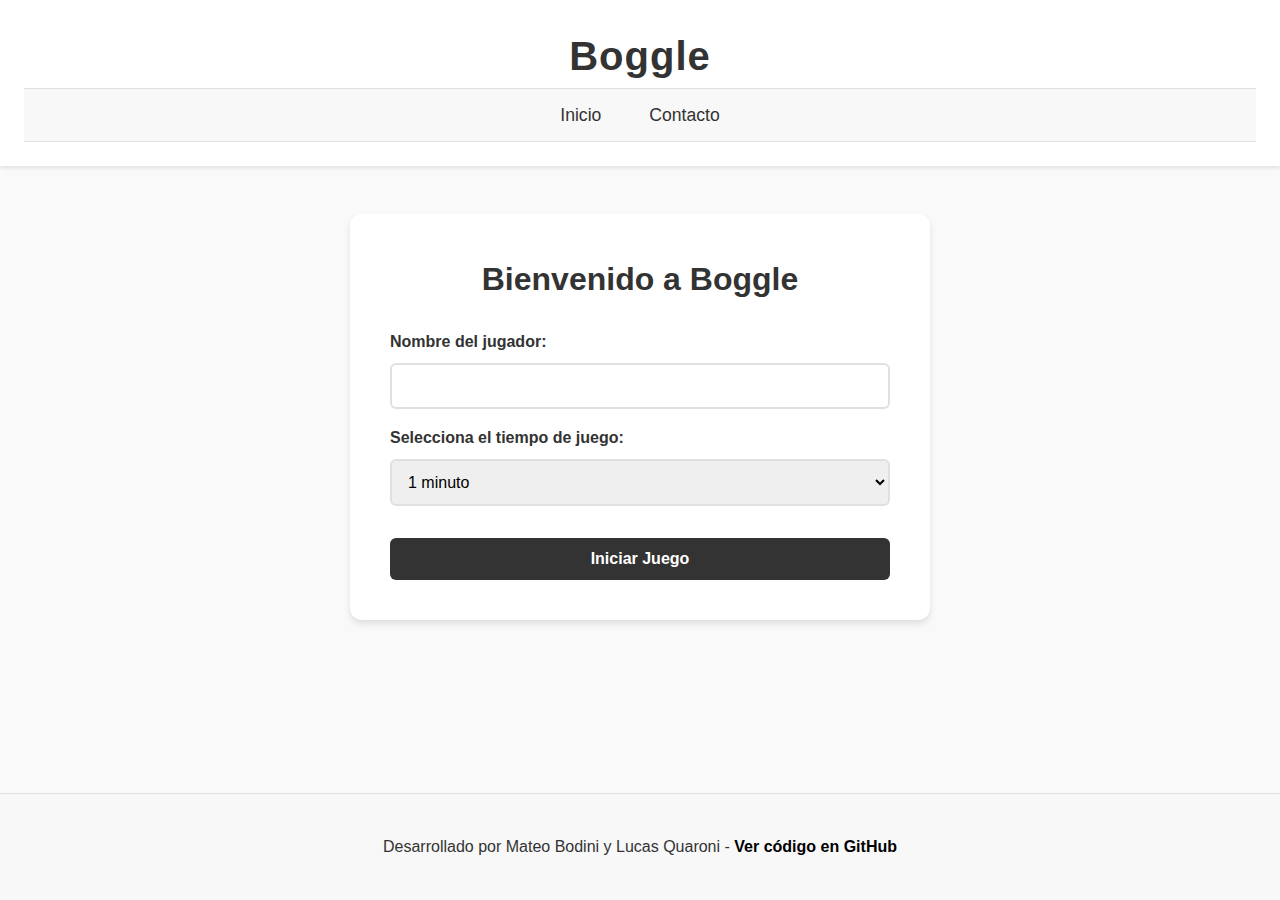
==== index.html @ eab21898 "Merge pull request #6 from mateoBodiniARG/feature/modificarSistemaDePuntos" ====
<!DOCTYPE html>
<html lang="es">
  <head>
    <meta charset="UTF-8" />
    <meta name="viewport" content="width=device-width, initial-scale=1.0" />
    <title>Boggle - Juego de Palabras</title>
    <link rel="stylesheet" href="Styles/styles.css" />
  </head>
  <body>
    <header>
      <h1>Boggle</h1>
      <nav>
        <ul>
          <li><a href="index.html">Inicio</a></li>
          <li><a href="Html/contacto.html">Contacto</a></li>
        </ul>
      </nav>
    </header>

    <main>
      <section id="inicio-juego">
        <h2>Bienvenido a Boggle</h2>
        <form id="formulario-inicio">
          <label for="nombre-jugador">Nombre del jugador:</label>
          <input
            type="text"
            id="nombre-jugador"
            name="nombre-jugador"
            required
          />
          <label for="tiempo-juego">Selecciona el tiempo de juego:</label>
          <select id="tiempo-juego" name="tiempo-juego">
            <option value="60">1 minuto</option>
            <option value="120">2 minutos</option>
            <option value="180">3 minutos</option>
          </select>
          <button type="submit">Iniciar Juego</button>
        </form>
      </section>

      <section id="juego" class="oculto">
        <div id="info-juego">
          <p>Jugador: <span id="nombre-jugador-actual"></span></p>
          <p>Tiempo restante: <span id="temporizador"></span></p>
          <p>Puntaje: <span id="puntaje">0</span></p>
        </div>

        <div id="tablero">
          <div class="columna-tablero"></div>
          <div class="columna-tablero"></div>
          <div class="columna-tablero"></div>
          <div class="columna-tablero"></div>
        </div>

        <div id="controles-juego">
          <input type="text" id="palabra-actual" readonly />
          <button id="enviar-palabra">Enviar Palabra</button>
        </div>

        <div id="palabras-encontradas">
          <h3>Palabras encontradas:</h3>
          <ul id="lista-palabras"></ul>
        </div>
      </section>

      <section id="fin-juego" class="oculto">
        <h2>Juego Terminado</h2>
        <p>Puntaje final: <span id="puntaje-final"></span></p>
        <button id="jugar-nuevamente">Jugar Nuevamente</button>
        <button id="ver-resultados">Ver Resultados</button>
      </section>

      <section id="resultados-boggle" class="oculto">
        <h2>Resultados Boggle</h2>
        <ul id="lista-resultados">
        </ul>
        <button id="volver-inicio">Volver al Inicio</button>
      </section>
    </main>

    <footer>
      <p>
        Desarrollado por Mateo Bodini y Lucas Quaroni -
        <a href="https://github.com/mateoBodiniARG/BoggleUai" target="_blank">Ver código en GitHub</a>
      </p>
    </footer>

    <div id="modal" class="modal oculto">
      <div class="modal-contenido">
        <h3 id="modal-titulo"></h3>
        <p id="modal-mensaje"></p>
        <button id="modal-cerrar">Cerrar</button>
      </div>
    </div>

    <script src="Js/app.js"></script>
  </body>
</html>
---- Styles/styles.css ----
body {
  font-family: "Roboto", Arial, sans-serif;
  line-height: 1.6;
  color: #333;
  background-color: #f9f9f9;
  margin: 0;
  padding: 0;
  display: flex;
  flex-direction: column;
  min-height: 100vh;
}

header {
  background-color: #ffffff;
  color: #333;
  text-align: center;
  padding: 1.5rem;
  box-shadow: 0 2px 4px rgba(0, 0, 0, 0.1);
}

h1 {
  margin: 0;
  font-size: 2.5rem;
  font-weight: 700;
  letter-spacing: 1px;
}

nav {
  background-color: #f8f8f8;
  padding: 0.75rem;
  border-top: 1px solid #e0e0e0;
  border-bottom: 1px solid #e0e0e0;
}

nav ul {
  list-style-type: none;
  padding: 0;
  margin: 0;
  display: flex;
  justify-content: center;
}

nav ul li {
  margin: 0 1.5rem;
}

nav ul li a {
  color: #333;
  text-decoration: none;
  font-weight: 500;
  transition: color 0.3s;
  font-size: 1.1rem;
}

nav ul li a:hover {
  color: #000;
}

main {
  flex: 1;
  display: flex;
  flex-direction: column;
  align-items: center;
  padding: 3rem 2rem;
}

section {
  background-color: #ffffff;
  border-radius: 12px;
  box-shadow: 0 4px 6px rgba(0, 0, 0, 0.1);
  padding: 2.5rem;
  margin-bottom: 2rem;
  width: 100%;
  max-width: 500px;
}

h2 {
  color: #333;
  margin-top: 0;
  margin-bottom: 1.5rem;
  font-size: 2rem;
  font-weight: 700;
  text-align: center;
}

#formulario-inicio {
  display: flex;
  flex-direction: column;
}

label {
  font-weight: 600;
  margin-bottom: 0.5rem;
  display: block;
  color: #333;
}

input,
select {
  width: 100%;
  padding: 0.75rem;
  border: 2px solid #e0e0e0;
  border-radius: 6px;
  font-size: 1rem;
  transition: border-color 0.3s;
  box-sizing: border-box;
  margin-bottom: 1rem;
}

input:focus,
select:focus {
  outline: none;
  border-color: #333;
}

button {
  margin-top: 1rem;
  padding: 0.75rem 1.5rem;
  background-color: #333;
  color: white;
  border: none;
  border-radius: 6px;
  cursor: pointer;
  transition: background-color 0.3s;
  font-size: 1rem;
  font-weight: 600;
  width: 100%;
}

button:hover {
  background-color: #000;
}

#info-juego {
  display: flex;
  justify-content: space-between;
  margin-bottom: 1.5rem;
  font-weight: 600;
}

#tablero {
  display: flex;
  align-items: center;
  justify-content: center;
}

.columna-tablero {
  display: flex;
  flex-direction: column;
}

.letra {
  width: 60px;
  height: 60px;
  display: flex;
  justify-content: center;
  align-items: center;
  background-color: #f0f0f0;
  border-radius: 8px;
  font-size: 1.5rem;
  font-weight: bold;
  cursor: pointer;
  transition: background-color 0.3s;
  margin: 4px;
}

.letra:hover {
  background-color: #e0e0e0;
}

#controles-juego {
  display: flex;
  justify-content: space-between;
  margin-top: 1rem;
  gap: 1rem;
}

#palabra-actual {
  margin-bottom: 0;
}

#enviar-palabra {
  margin-top: 0;
}

#palabras-encontradas h3 {
  font-size: 1.2rem;
  margin-bottom: 0.5rem;
}

#palabras-encontradas ul {
  list-style-type: none;
  padding: 0;
}

#palabras-encontradas li {
  background-color: #f0f0f0;
  margin-bottom: 0.5rem;
  padding: 0.5rem;
  border-radius: 4px;
  font-weight: 500;
}

#fin-juego h2 {
  margin-bottom: 1rem;
}

#fin-juego p {
  font-size: 1.2rem;
  font-weight: 600;
  margin-bottom: 1.5rem;
}

footer {
  background-color: #f8f8f8;
  color: #333;
  text-align: center;
  padding: 1.5rem;
  margin-top: auto;
  border-top: 1px solid #e0e0e0;
}

footer a {
  color: #000;
  text-decoration: none;
  font-weight: 600;
  transition: color 0.3s;
}

footer a:hover {
  color: #333;
}

.modal {
  position: fixed;
  top: 0;
  left: 0;
  width: 100%;
  height: 100%;
  background-color: rgba(0, 0, 0, 0.5);
  display: flex;
  justify-content: center;
  align-items: center;
}

.modal-contenido {
  background-color: white;
  padding: 2.5rem;
  border-radius: 12px;
  text-align: center;
  box-shadow: 0 4px 6px rgba(0, 0, 0, 0.1);
}

.oculto {
  display: none;
}

textarea {
  resize: none;
  width: 100%;
  height: 100px;
  padding: 0.75rem;
  border: 2px solid #e0e0e0;
  border-radius: 6px;
  font-size: 1rem;
  transition: border-color 0.3s;
  box-sizing: border-box;
  margin-bottom: 1rem;
}

#resultados-boggle h2 {
  margin-bottom: 1.5rem;
  font-size: 2rem;
  font-weight: 700;
}

#resultados-boggle ul {
  list-style-type: none;
  padding: 0;
}

#resultados-boggle li {
  background-color: #f0f0f0;
  margin-bottom: 0.5rem;
  padding: 0.5rem;
  border-radius: 4px;
  font-weight: 500;
}

#fin-juego button {
  margin-right: 1rem;
}

.seleccionada {
  background-color: #000000;
  color: #ffffff;
}

.ultima-seleccionada {
  border: 2px solid green;
}


@media (max-width: 600px) {
  section {
    padding: 2rem;
  }

  h1 {
    font-size: 2rem;
  }

  h2 {
    font-size: 1.75rem;
  }

  input,
  select,
  button {
    font-size: 0.95rem;
  }

  .letra {
    width: 50px;
    height: 50px;
    font-size: 1.2rem;
  }

  #info-juego {
    flex-direction: column;
    align-items: center;
  }

  #info-juego p {
    margin-bottom: 0.5rem;
  }
}
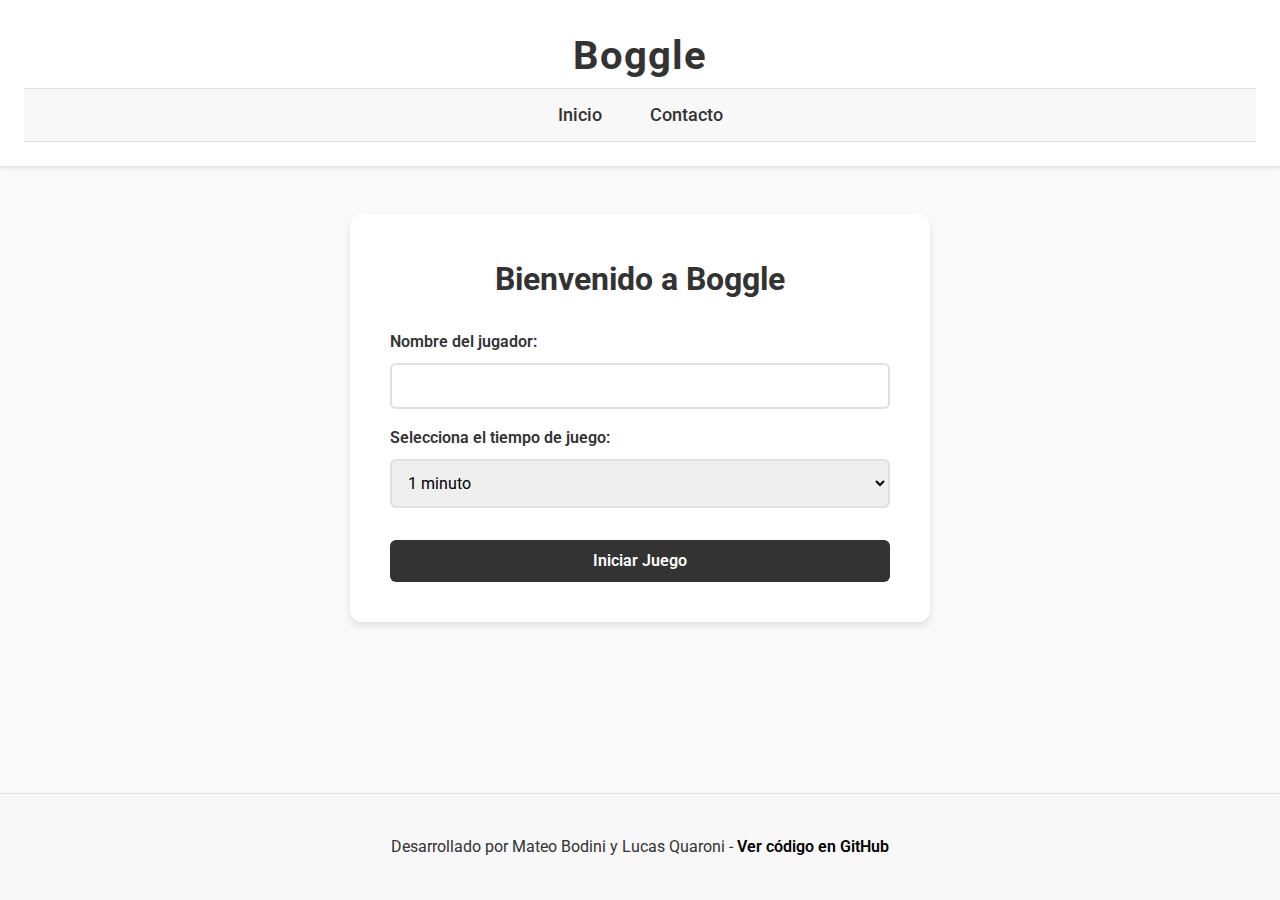
==== commit 5ffbc65d: "Aplicacion del normalize.css" ====
--- a/index.html
+++ b/index.html
@@ -4,7 +4,12 @@
     <meta charset="UTF-8" />
     <meta name="viewport" content="width=device-width, initial-scale=1.0" />
     <title>Boggle - Juego de Palabras</title>
-    <link rel="stylesheet" href="Styles/styles.css" />
+    <link rel="stylesheet" href="normalize.css" />
+    <link rel="stylesheet" href="styles.css" />
+    <link
+      href="https://fonts.googleapis.com/css2?family=Roboto:wght@300;400;700&display=swap"
+      rel="stylesheet"
+    />
   </head>
   <body>
     <header>
@@ -12,7 +17,7 @@
       <nav>
         <ul>
           <li><a href="index.html">Inicio</a></li>
-          <li><a href="Html/contacto.html">Contacto</a></li>
+          <li><a href="contacto.html">Contacto</a></li>
         </ul>
       </nav>
     </header>
@@ -72,8 +77,7 @@
 
       <section id="resultados-boggle" class="oculto">
         <h2>Resultados Boggle</h2>
-        <ul id="lista-resultados">
-        </ul>
+        <ul id="lista-resultados"></ul>
         <button id="volver-inicio">Volver al Inicio</button>
       </section>
     </main>
@@ -81,7 +85,9 @@
     <footer>
       <p>
         Desarrollado por Mateo Bodini y Lucas Quaroni -
-        <a href="https://github.com/mateoBodiniARG/BoggleUai" target="_blank">Ver código en GitHub</a>
+        <a href="https://github.com/mateoBodiniARG/BoggleUai" target="_blank"
+          >Ver código en GitHub</a
+        >
       </p>
     </footer>
 
@@ -93,6 +99,6 @@
       </div>
     </div>
 
-    <script src="Js/app.js"></script>
+    <script src="app.js"></script>
   </body>
 </html>
--- a/styles.css
+++ b/styles.css
@@ -0,0 +1,336 @@
+body {
+  font-family: "Roboto", Arial, sans-serif;
+  line-height: 1.6;
+  color: #333;
+  background-color: #f9f9f9;
+  margin: 0;
+  padding: 0;
+  display: flex;
+  flex-direction: column;
+  min-height: 100vh;
+}
+
+header {
+  background-color: #ffffff;
+  color: #333;
+  text-align: center;
+  padding: 1.5rem;
+  box-shadow: 0 2px 4px rgba(0, 0, 0, 0.1);
+}
+
+h1 {
+  margin: 0;
+  font-size: 2.5rem;
+  font-weight: 700;
+  letter-spacing: 1px;
+}
+
+nav {
+  background-color: #f8f8f8;
+  padding: 0.75rem;
+  border-top: 1px solid #e0e0e0;
+  border-bottom: 1px solid #e0e0e0;
+}
+
+nav ul {
+  list-style-type: none;
+  padding: 0;
+  margin: 0;
+  display: flex;
+  justify-content: center;
+}
+
+nav ul li {
+  margin: 0 1.5rem;
+}
+
+nav ul li a {
+  color: #333;
+  text-decoration: none;
+  font-weight: 500;
+  transition: color 0.3s;
+  font-size: 1.1rem;
+}
+
+nav ul li a:hover {
+  color: #000;
+}
+
+main {
+  flex: 1;
+  display: flex;
+  flex-direction: column;
+  align-items: center;
+  padding: 3rem 2rem;
+}
+
+section {
+  background-color: #ffffff;
+  border-radius: 12px;
+  box-shadow: 0 4px 6px rgba(0, 0, 0, 0.1);
+  padding: 2.5rem;
+  margin-bottom: 2rem;
+  width: 100%;
+  max-width: 500px;
+}
+
+h2 {
+  color: #333;
+  margin-top: 0;
+  margin-bottom: 1.5rem;
+  font-size: 2rem;
+  font-weight: 700;
+  text-align: center;
+}
+
+#formulario-inicio {
+  display: flex;
+  flex-direction: column;
+}
+
+label {
+  font-weight: 600;
+  margin-bottom: 0.5rem;
+  display: block;
+  color: #333;
+}
+
+input,
+select {
+  width: 100%;
+  padding: 0.75rem;
+  border: 2px solid #e0e0e0;
+  border-radius: 6px;
+  font-size: 1rem;
+  transition: border-color 0.3s;
+  box-sizing: border-box;
+  margin-bottom: 1rem;
+}
+
+input:focus,
+select:focus {
+  outline: none;
+  border-color: #333;
+}
+
+button {
+  margin-top: 1rem;
+  padding: 0.75rem 1.5rem;
+  background-color: #333;
+  color: white;
+  border: none;
+  border-radius: 6px;
+  cursor: pointer;
+  transition: background-color 0.3s;
+  font-size: 1rem;
+  font-weight: 600;
+  width: 100%;
+}
+
+button:hover {
+  background-color: #000;
+}
+
+#info-juego {
+  display: flex;
+  justify-content: space-between;
+  margin-bottom: 1.5rem;
+  font-weight: 600;
+}
+
+#tablero {
+  display: flex;
+  align-items: center;
+  justify-content: center;
+}
+
+.columna-tablero {
+  display: flex;
+  flex-direction: column;
+}
+
+.letra {
+  width: 60px;
+  height: 60px;
+  display: flex;
+  justify-content: center;
+  align-items: center;
+  background-color: #f0f0f0;
+  border-radius: 8px;
+  font-size: 1.5rem;
+  font-weight: bold;
+  cursor: pointer;
+  transition: background-color 0.3s;
+  margin: 4px;
+}
+
+.letra:hover {
+  background-color: #e0e0e0;
+}
+
+#controles-juego {
+  display: flex;
+  justify-content: space-between;
+  margin-top: 1rem;
+  gap: 1rem;
+}
+
+#palabra-actual {
+  margin-bottom: 0;
+}
+
+#enviar-palabra {
+  margin-top: 0;
+}
+
+#palabras-encontradas h3 {
+  font-size: 1.2rem;
+  margin-bottom: 0.5rem;
+}
+
+#palabras-encontradas ul {
+  list-style-type: none;
+  padding: 0;
+}
+
+#palabras-encontradas li {
+  background-color: #f0f0f0;
+  margin-bottom: 0.5rem;
+  padding: 0.5rem;
+  border-radius: 4px;
+  font-weight: 500;
+}
+
+#fin-juego h2 {
+  margin-bottom: 1rem;
+}
+
+#fin-juego p {
+  font-size: 1.2rem;
+  font-weight: 600;
+  margin-bottom: 1.5rem;
+}
+
+footer {
+  background-color: #f8f8f8;
+  color: #333;
+  text-align: center;
+  padding: 1.5rem;
+  margin-top: auto;
+  border-top: 1px solid #e0e0e0;
+}
+
+footer a {
+  color: #000;
+  text-decoration: none;
+  font-weight: 600;
+  transition: color 0.3s;
+}
+
+footer a:hover {
+  color: #333;
+}
+
+.modal {
+  position: fixed;
+  top: 0;
+  left: 0;
+  width: 100%;
+  height: 100%;
+  background-color: rgba(0, 0, 0, 0.5);
+  display: flex;
+  justify-content: center;
+  align-items: center;
+}
+
+.modal-contenido {
+  background-color: white;
+  padding: 2.5rem;
+  border-radius: 12px;
+  text-align: center;
+  box-shadow: 0 4px 6px rgba(0, 0, 0, 0.1);
+}
+
+.oculto {
+  display: none;
+}
+
+textarea {
+  resize: none;
+  width: 100%;
+  height: 100px;
+  padding: 0.75rem;
+  border: 2px solid #e0e0e0;
+  border-radius: 6px;
+  font-size: 1rem;
+  transition: border-color 0.3s;
+  box-sizing: border-box;
+  margin-bottom: 1rem;
+}
+
+#resultados-boggle h2 {
+  margin-bottom: 1.5rem;
+  font-size: 2rem;
+  font-weight: 700;
+}
+
+#resultados-boggle ul {
+  list-style-type: none;
+  padding: 0;
+}
+
+#resultados-boggle li {
+  background-color: #f0f0f0;
+  margin-bottom: 0.5rem;
+  padding: 0.5rem;
+  border-radius: 4px;
+  font-weight: 500;
+}
+
+#fin-juego button {
+  margin-right: 1rem;
+}
+
+.seleccionada {
+  background-color: #000000;
+  color: #ffffff;
+}
+
+.ultima-seleccionada {
+  border: 2px solid green;
+}
+
+@media (max-width: 600px) {
+  section {
+    padding: 2rem;
+  }
+
+  h1 {
+    font-size: 2rem;
+  }
+
+  h2 {
+    font-size: 1.75rem;
+  }
+
+  input,
+  select,
+  button {
+    font-size: 0.95rem;
+  }
+
+  .letra {
+    width: 50px;
+    height: 50px;
+    font-size: 1.2rem;
+  }
+
+  #info-juego {
+    flex-direction: column;
+    align-items: center;
+  }
+
+  #info-juego p {
+    margin-bottom: 0.5rem;
+  }
+}
